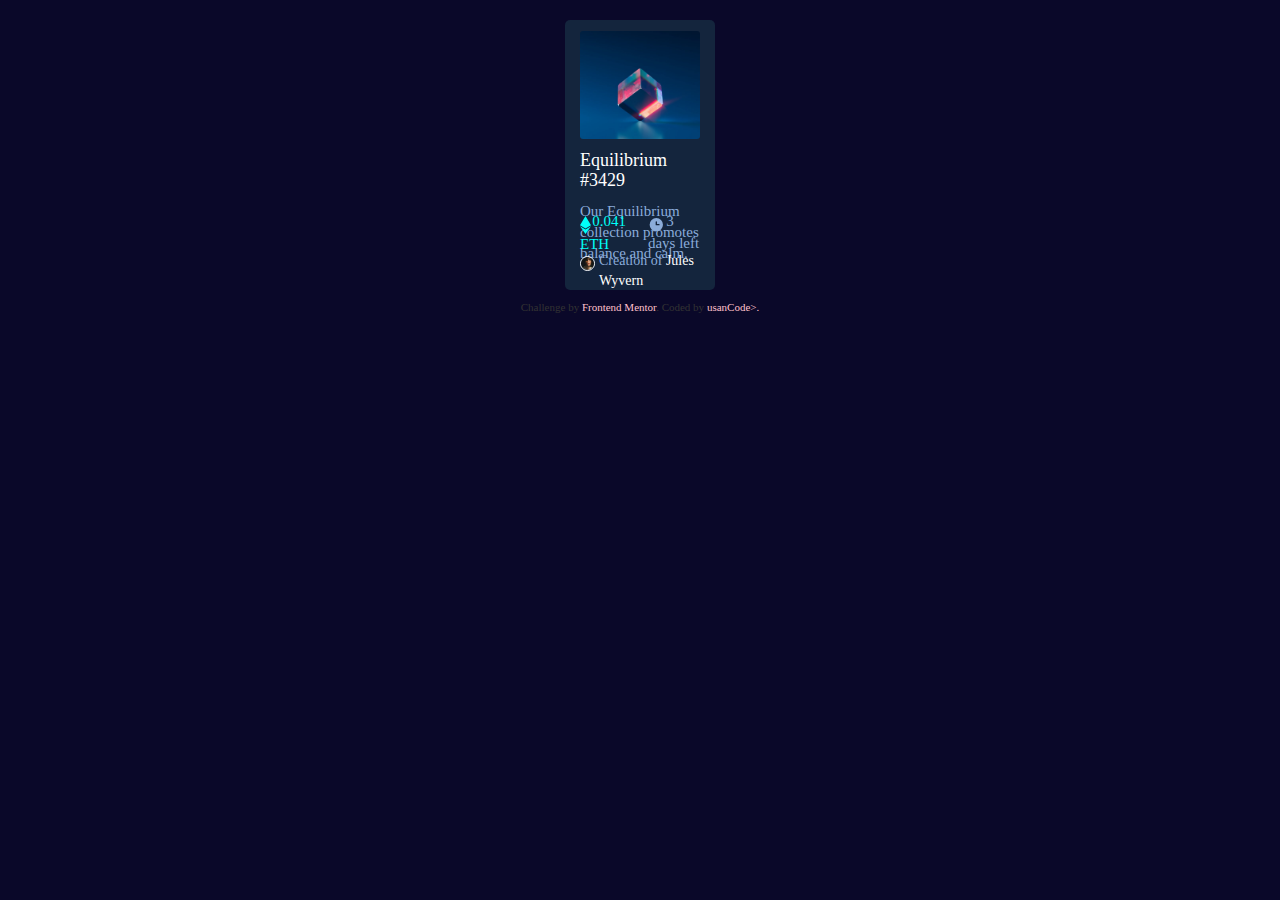
==== nft-preview-card-component-main/index.html @ 51cfe39d "Add files via upload" ====
<!DOCTYPE html>
<html lang="en">
<head>
  <meta charset="UTF-8">
  <meta name="viewport" content="width=device-width, initial-scale=1.0"> <!-- displays site properly based on user's device -->

  <link rel="icon" type="image/png" sizes="32x32" href="./images/favicon-32x32.png">
  
  <link rel="stylesheet" href="https://maxcdn.bootstrapcdn.com/bootstrap/3.4.1/css/bootstrap.min.css">
  <script src="https://ajax.googleapis.com/ajax/libs/jquery/3.5.1/jquery.min.js"></script>
  <script src="https://maxcdn.bootstrapcdn.com/bootstrap/3.4.1/js/bootstrap.min.js"></script>


  <title>Frontend Mentor | NFT preview card component</title>
  <link rel="stylesheet" href="./main.css">

  <!-- Feel free to remove these styles or customise in your own stylesheet 👍 -->
  <style>
    .attribution { font-size: 11px; text-align: center; }
    .attribution a { color: hsl(312, 25%, 88%); }
  </style>
</head>
<body>
<main>
<div  class="frame">

<div class="grid-container">
  <div class="firstContainer">
    <!--
    <img class="firstPic" src="./images/image-equilibrium.jpg" alt=""  > -->
  </div>
<div  class="secondContainer">

<h4>Equilibrium #3429 </h4>

<p class="para"> Our Equilibrium collection promotes balance and calm.</p>
</div>

<div class="thirdContainer">

<ul>
  <div class="listItem1">
  <img src="./images/icon-ethereum.svg" alt="">
  <span class="spanOne">0.041 ETH</span >
</div>
<div class="listItem2">
  <img src="./images/icon-clock.svg" alt="">
  <span class="spanTwo">3 days left</span>
</div>
</ul>
</div>

<div class="fourthContainer" >
  <img class="pic" src="./images/image-avatar.png" alt="">
  <p class="jules">
    <span class="creation" >Creation of </span>  <span class="wyvern">
  Jules Wyvern </span>  </p>
</div>
</div>
</div>

</div>
</main>

  <div class="attribution" >
    Challenge by <a href="https://www.frontendmentor.io?ref=challenge" target = "_blank" style="color: pink ;">Frontend Mentor</a>. 
    Coded by <a href="https://github.com/usanCode" target ="_blank" style="color: pink ;">usanCode>.
  </div>
  


</body>
</html>
---- nft-preview-card-component-main/main.css ----
body{

    background-color: rgb(10, 8, 41); 
    width: 100%;
    justify-content: justify;
    margin:auto;
    padding:auto;
    font-family:Outfit ;
    
}

.frame{
    background-color: hsl(216, 50%, 16%);
    width:15rem;
    height:27rem;
    border-radius: 0.5rem;
    margin-top:2rem;
    margin-bottom: 1rem;
    margin-left: auto;
    margin-right: auto;
    
    
}
.grid-container{
    display: grid;
    grid-template-columns: 12rem;
    grid-template-rows: 12rem 7rem 3rem 4rem;
    padding:0.1rem;
    border-radius: 2rem;
    z-index: 2;
    justify-content: center;
}
.firstContainer{
    grid-column-start: 1;
    grid-column-end: 2;
    grid-row-start: 1;
    grid-row-end: 2;
    padding-top: 1rem;
    margin-top: 1rem;
    
    
    background-image: url(./images/image-equilibrium.jpg);
    background-size: cover;
    height:90%;
    border-radius: 0.3rem;
    width:100%;
    
}
.firstContainer:active{
    grid-column-start: 1;
    grid-column-end: 2;
    grid-row-start: 1;
    grid-row-end: 2;
    padding-top: 1rem;
    margin-top: 1rem;
    background-blend-mode:screen;
    background-color: hsl(178, 100%, 50%);
    background-image: url(./images/image-equilibrium.jpg);
    background-size: cover;
    height:90%;
    border-radius: 0.3rem;
    width:100%;
    
}


.firstPic{
    width:100%;
    height:100%;
    border-radius: 0.3rem;

    

}

.firstPic:active{
    cursor: pointer;
    background-color: hsl(178, 100%, 50%) ;
    background-image: url(./images/image-equilibrium.jpg);
    background-blend-mode: normal;
}

.secondContainer{
    grid-column-start: 1;
    grid-column-end: 2;
    grid-row-start: 2;
    grid-row-end: 3;
    color: white;
}

h4{
    color: hsl(0, 0%, 100%);
}

h4:active{
    color:hsl(178, 100%, 50%)  ;
    cursor:pointer;
}

.thirdContainer{
    grid-column-start: 1;
    grid-column-end: 2;
    grid-row-start: 3;
    grid-row-end: 4;
    color: white;
}

ul{
display: flex;    
font-size:5px;
 padding: 0;
      
}

li{
  
    padding: auto;    
    
}
.listItem1{
    float:left;
    padding-right: 1.7rem; 
    
}

.listItem2{
    float:right;
    
}
.spanOne{
    color: hsl(178, 100%, 50%);
    font-size: 15px;
}
.spanTwo{
    color: hsl(215, 51%, 70%);
    font-size: 15px;
}

.fourthContainer{
    grid-column-start: 1;
    grid-column-end: 2;
    grid-row-start: 4;
    grid-row-end: 5;
    color: white;
    padding-top: 1rem;
    display: flex;
}

.pic{
    width: 1.5rem;
    height: 1.5rem;
    border-radius: 50%;
    border: solid 0.1rem white;
    margin-top: 0.5rem;
    margin-right: 0.4rem;
   
    
}
.para{
    font-size: 15px;
    color: hsl(215, 51%, 70%);
    text-align: left;
}
.jules{
    font-size: 14px;
    
}
.creation{
    color: hsl(215, 51%, 70%);
}
.wyvern{
    color: hsl(0, 0%, 100%);
}

.wyvern:active{
    color: hsl(178, 100%, 50%);
    cursor: pointer;
}
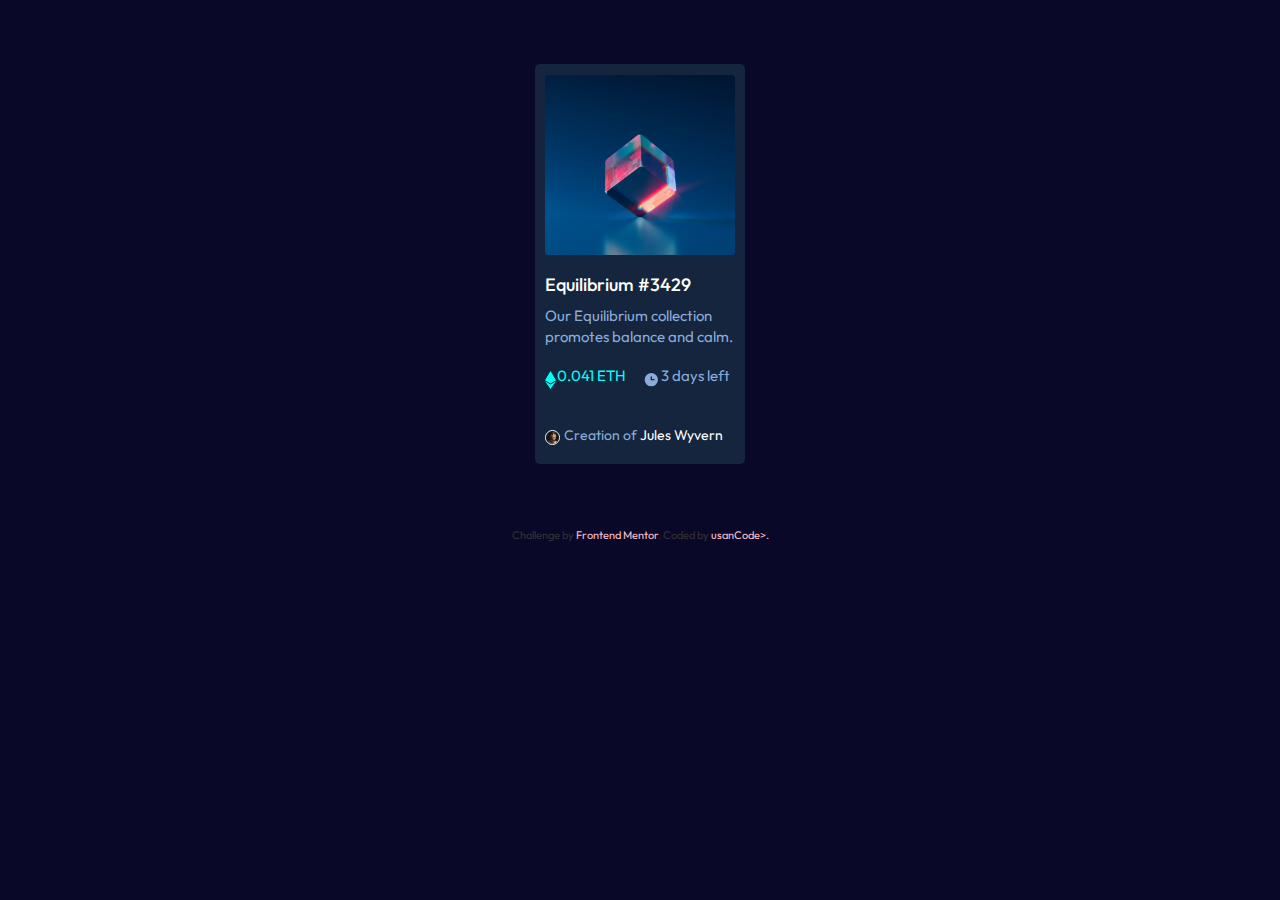
==== commit a8408217: "Add files via upload" ====
--- a/nft-preview-card-component-main/index.html
+++ b/nft-preview-card-component-main/index.html
@@ -26,8 +26,9 @@
 
 <div class="grid-container">
   <div class="firstContainer">
-    <!--
-    <img class="firstPic" src="./images/image-equilibrium.jpg" alt=""  > -->
+    
+  
+  
   </div>
 <div  class="secondContainer">
 
@@ -39,14 +40,21 @@
 <div class="thirdContainer">
 
 <ul>
+<li>
+
   <div class="listItem1">
   <img src="./images/icon-ethereum.svg" alt="">
   <span class="spanOne">0.041 ETH</span >
 </div>
+</li>
+
+<li>
+
 <div class="listItem2">
   <img src="./images/icon-clock.svg" alt="">
   <span class="spanTwo">3 days left</span>
 </div>
+</li>
 </ul>
 </div>
 
@@ -63,8 +71,8 @@
 </main>
 
   <div class="attribution" >
-    Challenge by <a href="https://www.frontendmentor.io?ref=challenge" target = "_blank" style="color: pink ;">Frontend Mentor</a>. 
-    Coded by <a href="https://github.com/usanCode" target ="_blank" style="color: pink ;">usanCode>.
+    Challenge by <a href="https://www.frontendmentor.io?ref=challenge" target = "_blank" aria-label=""   style="color: pink ;">Frontend Mentor</a>. 
+    Coded by <a href="https://github.com/usanCode" target ="_blank"  aria-label=""   style="color: pink ;">usanCode>.
   </div>
   
 
--- a/nft-preview-card-component-main/main.css
+++ b/nft-preview-card-component-main/main.css
@@ -1,4 +1,10 @@
+@import url('https://fonts.googleapis.com/css2?family=Outfit:wght@300;400;600&display=swap');
 
+
+
+html{
+    font-family: Outfit ;
+}
 
 body{
 
@@ -8,29 +14,34 @@
     margin:auto;
     padding:auto;
     font-family:Outfit ;
-    
+    width: 100%;
 }
 
 .frame{
     background-color: hsl(216, 50%, 16%);
-    width:15rem;
-    height:27rem;
+    width:21rem;
+    height:40rem;
     border-radius: 0.5rem;
     margin-top:2rem;
     margin-bottom: 1rem;
     margin-left: auto;
     margin-right: auto;
+    margin-top:5%;
+    margin-bottom:5%;
+    row-gap:0.5rem;
     
     
 }
 .grid-container{
     display: grid;
-    grid-template-columns: 12rem;
-    grid-template-rows: 12rem 7rem 3rem 4rem;
+    grid-template-columns: 19rem;
+    grid-template-rows: 20rem 10rem 5rem 4rem ;
     padding:0.1rem;
     border-radius: 2rem;
     z-index: 2;
     justify-content: center;
+    
+    ;
 }
 .firstContainer{
     grid-column-start: 1;
@@ -66,22 +77,6 @@
 }
 
 
-.firstPic{
-    width:100%;
-    height:100%;
-    border-radius: 0.3rem;
-
-    
-
-}
-
-.firstPic:active{
-    cursor: pointer;
-    background-color: hsl(178, 100%, 50%) ;
-    background-image: url(./images/image-equilibrium.jpg);
-    background-blend-mode: normal;
-}
-
 .secondContainer{
     grid-column-start: 1;
     grid-column-end: 2;
@@ -115,7 +110,7 @@
 }
 
 li{
-  
+  list-style-type: none;
     padding: auto;    
     
 }
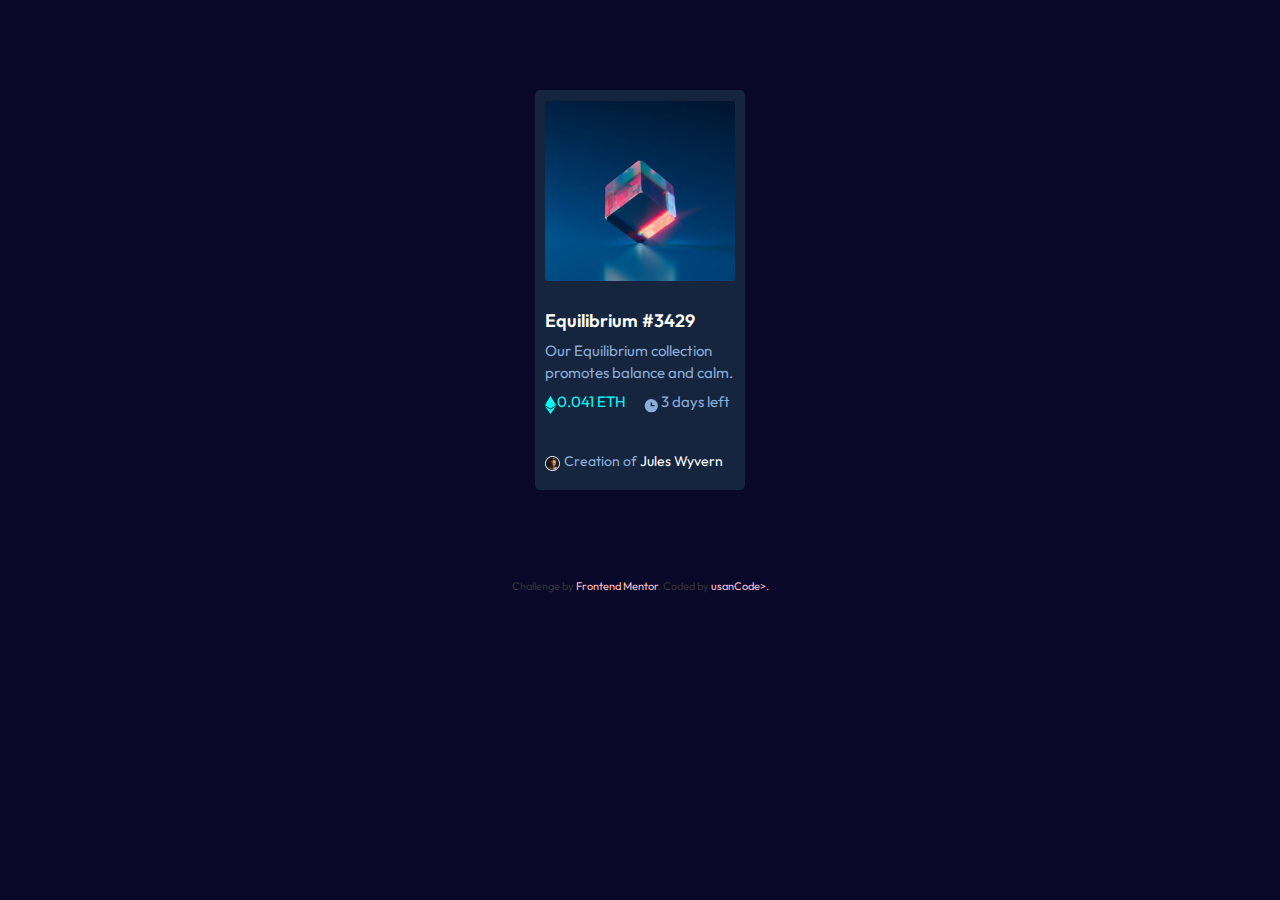
==== commit 6045ae27: "Add files via upload" ====
--- a/nft-preview-card-component-main/index.html
+++ b/nft-preview-card-component-main/index.html
@@ -32,7 +32,7 @@
   </div>
 <div  class="secondContainer">
 
-<h4>Equilibrium #3429 </h4>
+<h1>Equilibrium #3429 </h1>
 
 <p class="para"> Our Equilibrium collection promotes balance and calm.</p>
 </div>
@@ -71,8 +71,8 @@
 </main>
 
   <div class="attribution" >
-    Challenge by <a href="https://www.frontendmentor.io?ref=challenge" target = "_blank" aria-label=""   style="color: pink ;">Frontend Mentor</a>. 
-    Coded by <a href="https://github.com/usanCode" target ="_blank"  aria-label=""   style="color: pink ;">usanCode>.
+    Challenge by <a href="https://www.frontendmentor.io?ref=challenge" target = "_blank" aria-label="Description"   style="color: pink ;">Frontend Mentor</a>. 
+    Coded by <a href="https://github.com/usanCode" target ="_blank"  aria-label=" about the owner"   style="color: pink ;">usanCode>.
   </div>
   
 
--- a/nft-preview-card-component-main/main.css
+++ b/nft-preview-card-component-main/main.css
@@ -9,7 +9,6 @@
 body{
 
     background-color: rgb(10, 8, 41); 
-    width: 100%;
     justify-content: justify;
     margin:auto;
     padding:auto;
@@ -26,8 +25,8 @@
     margin-bottom: 1rem;
     margin-left: auto;
     margin-right: auto;
-    margin-top:5%;
-    margin-bottom:5%;
+    margin-top:7%;
+    margin-bottom:7%;
     row-gap:0.5rem;
     
     
@@ -85,8 +84,10 @@
     color: white;
 }
 
-h4{
+h1{
     color: hsl(0, 0%, 100%);
+    font-size:18px;
+    font-weight:600;
 }
 
 h4:active{
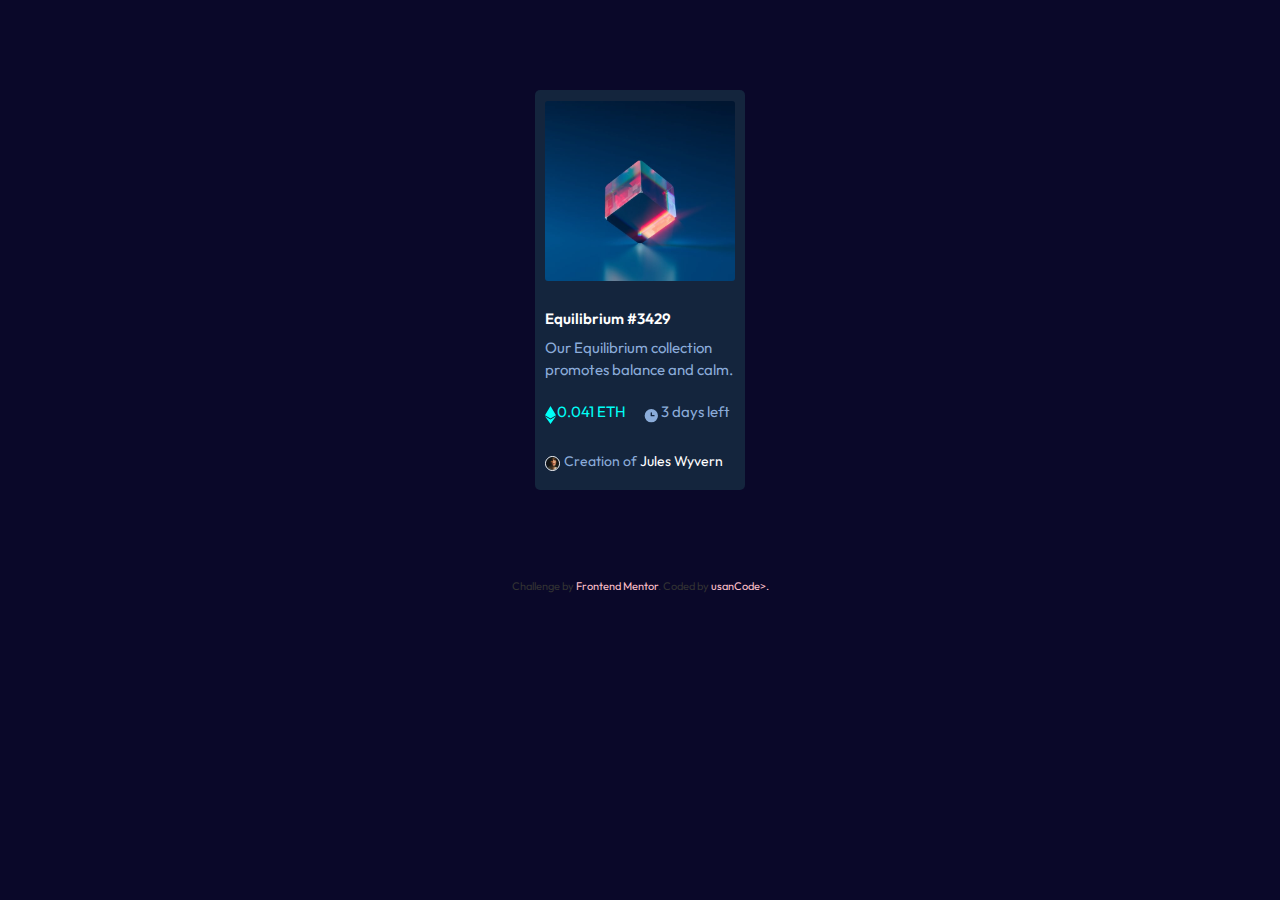
==== commit 7dabb830: "Add files via upload" ====
--- a/nft-preview-card-component-main/index.html
+++ b/nft-preview-card-component-main/index.html
@@ -58,6 +58,7 @@
 </ul>
 </div>
 
+
 <div class="fourthContainer" >
   <img class="pic" src="./images/image-avatar.png" alt="">
   <p class="jules">
--- a/nft-preview-card-component-main/main.css
+++ b/nft-preview-card-component-main/main.css
@@ -34,7 +34,7 @@
 .grid-container{
     display: grid;
     grid-template-columns: 19rem;
-    grid-template-rows: 20rem 10rem 5rem 4rem ;
+    grid-template-rows: 20rem 11rem 4rem 4rem ;
     padding:0.1rem;
     border-radius: 2rem;
     z-index: 2;
@@ -86,7 +86,7 @@
 
 h1{
     color: hsl(0, 0%, 100%);
-    font-size:18px;
+    font-size:15px;
     font-weight:600;
 }
 
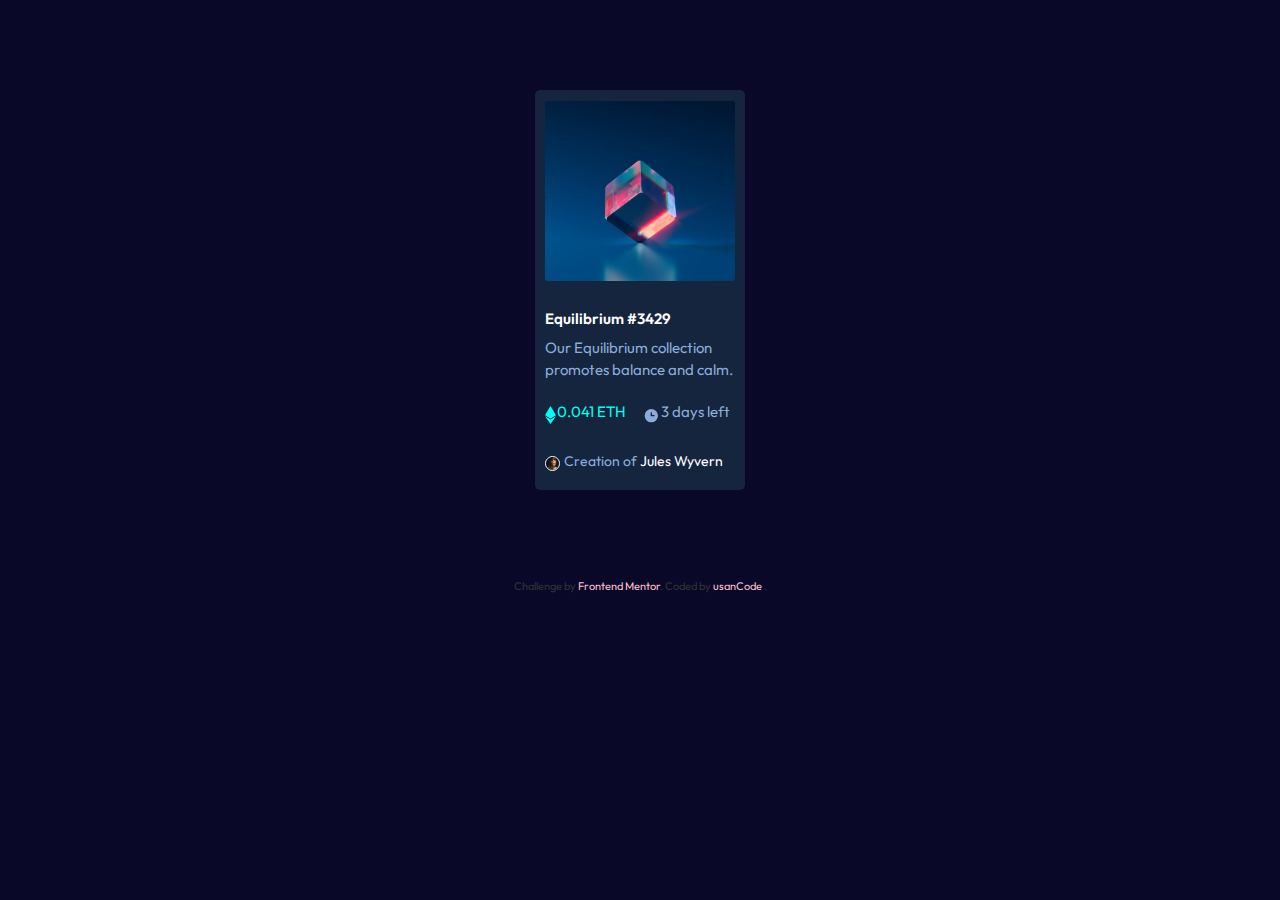
==== commit ef1bfcad: "Add files via upload" ====
--- a/nft-preview-card-component-main/index.html
+++ b/nft-preview-card-component-main/index.html
@@ -73,7 +73,7 @@
 
   <div class="attribution" >
     Challenge by <a href="https://www.frontendmentor.io?ref=challenge" target = "_blank" aria-label="Description"   style="color: pink ;">Frontend Mentor</a>. 
-    Coded by <a href="https://github.com/usanCode" target ="_blank"  aria-label=" about the owner"   style="color: pink ;">usanCode>.
+    Coded by <a href="https://github.com/usanCode" target ="_blank"  aria-label=" about the owner"   style="color: pink ;">usanCode </a>.
   </div>
   
 
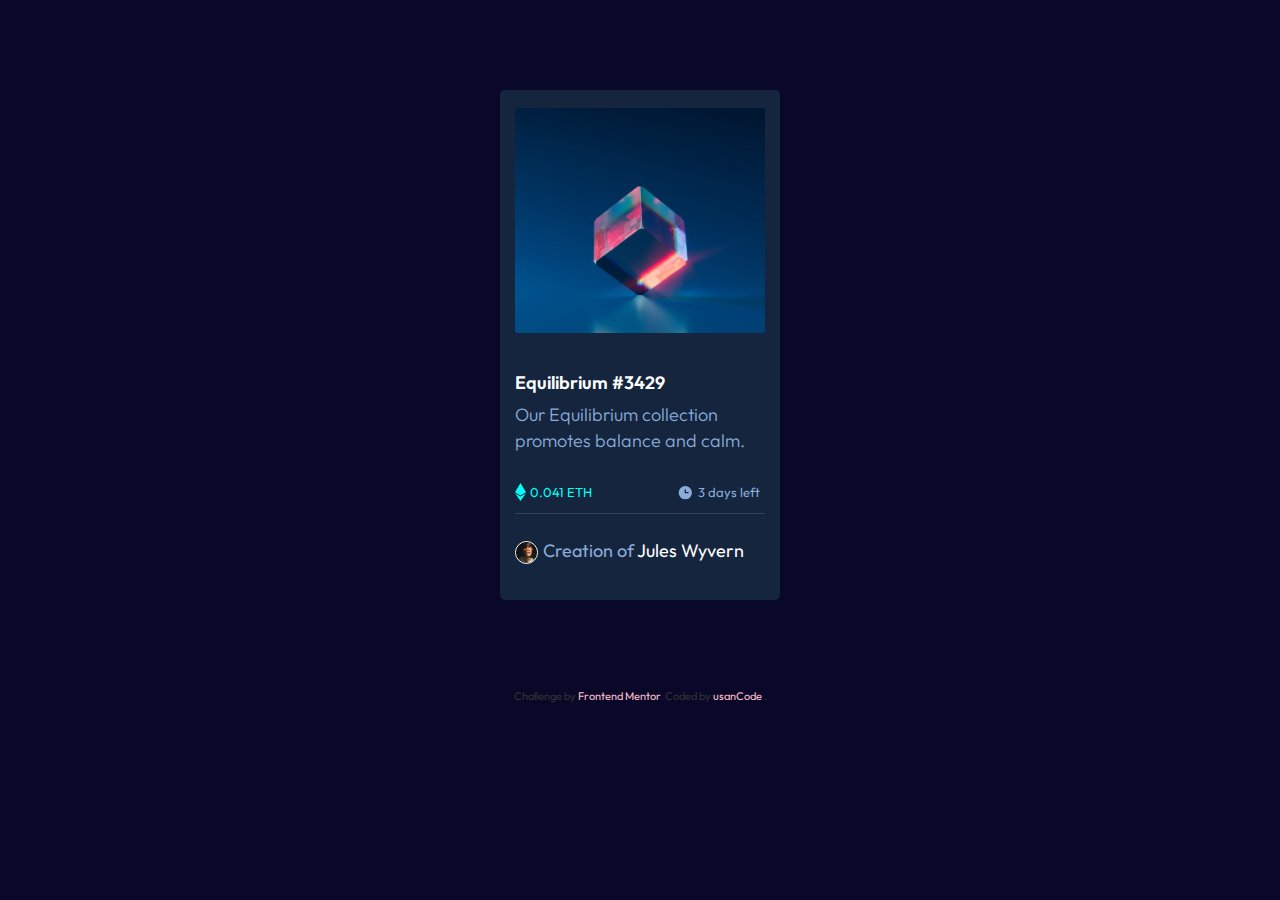
==== commit 91e250af: "Add files via upload" ====
--- a/nft-preview-card-component-main/index.html
+++ b/nft-preview-card-component-main/index.html
@@ -56,10 +56,12 @@
 </div>
 </li>
 </ul>
+<hr>
 </div>
 
 
-<div class="fourthContainer" >
+
+<div class="fourthContainer">
   <img class="pic" src="./images/image-avatar.png" alt="">
   <p class="jules">
     <span class="creation" >Creation of </span>  <span class="wyvern">
@@ -69,14 +71,17 @@
 </div>
 
 </div>
+
+
+
+
+  <div class="attribution">
+        Challenge by <a href="https://www.frontendmentor.io?ref=challenge" target = "_blank" aria-label="Description"   style="color: pink ;">Frontend Mentor</a>. 
+        Coded by <a href="https://github.com/usanCode" target ="_blank"  aria-label=" about the owner"   style="color: pink ;">usanCode </a>.
+  
+  </div>
+
 </main>
-
-  <div class="attribution" >
-    Challenge by <a href="https://www.frontendmentor.io?ref=challenge" target = "_blank" aria-label="Description"   style="color: pink ;">Frontend Mentor</a>. 
-    Coded by <a href="https://github.com/usanCode" target ="_blank"  aria-label=" about the owner"   style="color: pink ;">usanCode </a>.
-  </div>
-  
-
 
 </body>
 </html>--- a/nft-preview-card-component-main/main.css
+++ b/nft-preview-card-component-main/main.css
@@ -10,18 +10,18 @@
 
     background-color: rgb(10, 8, 41); 
     justify-content: justify;
-    margin:auto;
-    padding:auto;
+    
+    
     font-family:Outfit ;
     width: 100%;
 }
 
 .frame{
     background-color: hsl(216, 50%, 16%);
-    width:21rem;
-    height:40rem;
+    width: 28rem;
+    height:51rem;
     border-radius: 0.5rem;
-    margin-top:2rem;
+   padding-top: 0.5rem;
     margin-bottom: 1rem;
     margin-left: auto;
     margin-right: auto;
@@ -33,14 +33,14 @@
 }
 .grid-container{
     display: grid;
-    grid-template-columns: 19rem;
-    grid-template-rows: 20rem 11rem 4rem 4rem ;
-    padding:0.1rem;
+    grid-template-columns: 25rem;
+    grid-template-rows: 25rem 13rem 6rem 6rem ;
+    padding:0.3rem;
     border-radius: 2rem;
     z-index: 2;
     justify-content: center;
     
-    ;
+    
 }
 .firstContainer{
     grid-column-start: 1;
@@ -72,6 +72,7 @@
     height:90%;
     border-radius: 0.3rem;
     width:100%;
+    cursor: pointer;
     
 }
 
@@ -82,17 +83,19 @@
     grid-row-start: 2;
     grid-row-end: 3;
     color: white;
+    padding-top: 0.5rem;
+   
 }
 
 h1{
     color: hsl(0, 0%, 100%);
-    font-size:15px;
+    font-size:18px;
     font-weight:600;
 }
 
-h4:active{
+h1:active{
     color:hsl(178, 100%, 50%)  ;
-    cursor:pointer;
+    cursor: pointer;
 }
 
 .thirdContainer{
@@ -113,11 +116,12 @@
 li{
   list-style-type: none;
     padding: auto;    
+    font-size: 18px;
     
 }
 .listItem1{
     float:left;
-    padding-right: 1.7rem; 
+    padding-right: 8.5rem; 
     
 }
 
@@ -127,11 +131,11 @@
 }
 .spanOne{
     color: hsl(178, 100%, 50%);
-    font-size: 15px;
+    font-size: small;
 }
 .spanTwo{
     color: hsl(215, 51%, 70%);
-    font-size: 15px;
+    font-size: small;
 }
 
 .fourthContainer{
@@ -140,27 +144,30 @@
     grid-row-start: 4;
     grid-row-end: 5;
     color: white;
-    padding-top: 1rem;
+    padding-bottom: 1rem;
     display: flex;
 }
 
 .pic{
-    width: 1.5rem;
-    height: 1.5rem;
+    width: 2.3rem;
+    height: 2.3rem;
     border-radius: 50%;
     border: solid 0.1rem white;
-    margin-top: 0.5rem;
-    margin-right: 0.4rem;
+    margin-top: 0.3rem;
+    margin-right: 0.5rem;
    
     
 }
 .para{
-    font-size: 15px;
+    font-size: 18px;
     color: hsl(215, 51%, 70%);
     text-align: left;
+    font-weight:300 ;
+    
+    font-family:Outfit ;
 }
 .jules{
-    font-size: 14px;
+    font-size: 18px;
     
 }
 .creation{
@@ -173,4 +180,10 @@
 .wyvern:active{
     color: hsl(178, 100%, 50%);
     cursor: pointer;
-}+}
+hr{
+    margin-top: 1rem;
+   border-color: hsl(215, 32%, 27%);
+
+}
+
